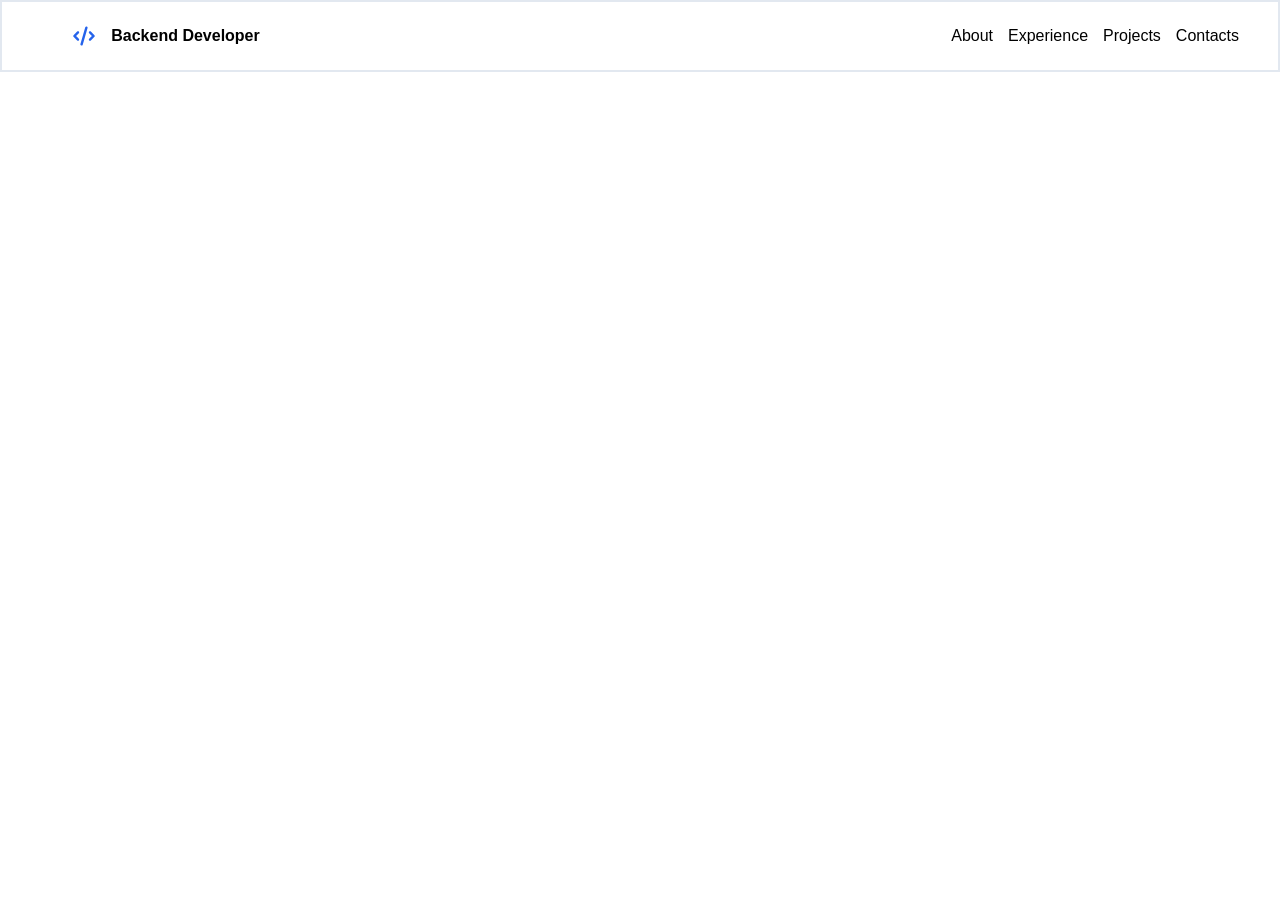
==== about_me.html @ 54883f4c "initial commit" ====
<!DOCTYPE html>
<html lang="en">
<head>
    <meta charset="UTF-8">
    <meta name="viewport" content="width=device-width, initial-scale=1.0">
    <title>Document</title>
    <link rel="stylesheet" href="styles.css">
</head>
<body>
    <header>
        <div class="header_main">
            <div class="header_main_inner">
                <svg width="24" height="24" viewBox="0 0 24 24" fill="none" xmlns="http://www.w3.org/2000/svg">
                    <path
                        d="M14.73 2.44499C14.0925 2.26124 13.4287 2.63249 13.245 3.26999L8.44499 20.07C8.26124 20.7075 8.63249 21.3712 9.26999 21.555C9.90749 21.7387 10.5712 21.3675 10.755 20.73L15.555 3.92999C15.7387 3.29249 15.3675 2.62874 14.73 2.44499ZM17.1525 7.54874C16.6837 8.01749 16.6837 8.77874 17.1525 9.24749L19.905 12L17.1525 14.7525C16.6837 15.2212 16.6837 15.9825 17.1525 16.4512C17.6212 16.92 18.3825 16.92 18.8512 16.4512L22.4512 12.8512C22.92 12.3825 22.92 11.6212 22.4512 11.1525L18.8512 7.55249C18.3825 7.08374 17.6212 7.08374 17.1525 7.55249V7.54874ZM6.85124 7.54874C6.38249 7.07999 5.62124 7.07999 5.15249 7.54874L1.55249 11.1487C1.08374 11.6175 1.08374 12.3787 1.55249 12.8475L5.15249 16.4475C5.62124 16.9162 6.38249 16.9162 6.85124 16.4475C7.31999 15.9787 7.31999 15.2175 6.85124 14.7487L4.09874 12L6.84749 9.24749C7.31624 8.77874 7.31624 8.01749 6.84749 7.54874H6.85124Z"
                        fill="#2563EB" />
                </svg>
                Backend Developer
            </div>
        </div>
        <div class="header_nav">
            <div class="header_inner_nav">
                <div class="header_inner_elements">About</div>
                <div class="header_inner_elements">Experience</div>
                <div class="header_inner_elements">Projects</div>
                <div class="header_inner_elements">Contacts</div>
            </div>

        </div>
    </header>
</body>
</html>
---- styles.css ----
body {
    padding: 0px;
    margin: 0px;
    width: 1920x;
    font-family: "Segoe UI", "Segoe UI Web", "Segoe UI Symbol", 
                 -apple-system, BlinkMacSystemFont, Roboto, 
                 "Helvetica Neue", sans-serif;

}

header {
    box-sizing: border-box;
    padding: 16px 24px;
    display: flex;
    background: white;
    height: 72px;
    align-items: center;
    justify-content: space-between;
    border: 2px solid #E2E8F0;
}

.header_main_inner {
    font-weight: 700;
    width: 280px;
    height: 41px;
    display: flex;
    justify-content: center;
    align-items: center;
    gap: 15px;
}

.header_inner_nav {
    gap: 20px;
    padding: 4px 15px;
    display: flex;
    justify-content: center;
    align-items: center;
    gap: 15px;
}

.hero {
    box-sizing: border-box;
    display: flex;
    background: linear-gradient(to bottom right, #F8FAFC, #F1F5F9);
    height: 600px;
    padding-left: 48px;
    padding-right: 48px;
    padding-bottom: 80px;
    padding-top: 80px;
    justify-content: space-around;
}

.hero_left_column {
    display: flex;
    flex-direction: column;
    gap: 28px;

    width: 696px;
    justify-content: left;
}

.hero_right_column {
    width: 611px;
    height: 436px;
    padding-top: 30px;
    display: flex;
    justify-content: center;

}

.hero_main_text {
    width: 468px;
}

.hero_left_column_main_text {
    font-size: 48px;
    font-weight: bold;
}

.hero_left_column_main_text_description {
    font-size: 48px;
    font-weight: bold;
    color: #2563EB;
}

.hero_left_column_description {
    font-size: 20px;
    font-family: "Segoe UI", "Segoe UI Web", "Segoe UI Symbol", 
                 -apple-system, BlinkMacSystemFont, Roboto, 
                 "Helvetica Neue", sans-serif;
    color: #475569;
    
}


 .hero_left_column_buttons {
    display: flex;
    gap: 10px;
 }

.get_in_touch_button {
    width: 150px;
    height: 48px;
    font-size: 16px;
    font-weight: 600;
    background-color: #2563EB;
    color: white;
    border: 0;
    border-radius: 8px;
}

.view_work_button {
    width: 150px;
    height: 48px;
    font-size: 16px;
    font-weight: 600;
    background-color: transparent;
    border: 1px solid #475569;
    border-radius: 8px;
}



.hero_square {
    border-radius: 12px;
    background: linear-gradient(to bottom right, #3B82F6, #06B6D4);
    width: 288px;
    height: 288px;
    position: relative;
    overflow: visible;
}

.hero_svg_container {
    position: absolute;
    top: 50%;
    left: 50%;
    transform: translate(-50%, -50%);

}

.overlay_block {
  gap: 5px;
  position: absolute;
  top: 250px;
  right: -15px;
  width: 160px;
  height: 46px;
  background-color: white;
  border-radius: 12px;
  display: flex;
  align-items: center;
  justify-content: center;
  color: black;
  font-weight: 600;
  font-size: 15px;
  box-shadow: 0 4px 10px rgba(0,0,0,0.2);
  z-index: 2;
}

.green_circle {
  width: 12px;
  height: 12px;
  background-color: #22C55E;
  border-radius: 50%;
}

.technical_expertise {
    padding: 80px 32px;
    gap: 40px;
    box-sizing: border-box;
    display: flex;
    height: 500px;
    background-color: white;
    align-items: center;
    flex-direction: column;
}

.technical_expertise_text {
    font-size: 36px;
    font-weight: 700;
}

.technical_expertise_blocks {
    padding: 10px 0;
    gap: 24px;
    display: flex;
    flex-direction: row;
}

.tecnical_expertise_card_text {
    font-size: 20px;
    font-weight: 600;
}

.tecnical_expertise_card_text_inner {
    font-size: 16px;
    color: #475569
}

.technical_expertise_block {
    gap: 10px;
    box-sizing: border-box;
    width: 274px;
    height: 215px;
    background-color: #F8FAFC;
    border: 1px solid #E2E8F0;
    display: flex;
    justify-content: flex-start;
    flex-direction: column;
    border-radius: 12px;
    padding: 14px 20px;
}

.experience {
    box-sizing: border-box;
    display: flex;
    background: linear-gradient(to bottom right, #F8FAFC, #F1F5F9);
    height: 650px;
    flex-direction: column;
    align-items: center;
    padding: 40px 24px;
    gap: 10px;
}

.experience_text {
    font-size: 36px;
    font-weight: 700;
}

.experience_blocks {
    width: 1408px;
    height: 451px;
    display: flex;
    flex-direction: column;
    gap: 20px;
    padding: 24px 12px;
    background-color: transparent;
}

.experience_block {
    display: flex;
    flex-direction: column;
    box-sizing: border-box;
    padding: 16px 15px;
    gap: 5px;
    width: 1394px;
    height: 200px;
    background-color: white;
    border-radius: 12px;
    
}

.experience_title {
    font-size: 22px;
    font-weight: 700;
}

.experience_company {
    font-size: 18px;
    font-weight: 600;
    color: #2563EB;
}

.experience_achievements {
    display: flex;
    align-items: center;;
    gap: 10px;
}

.experience_ellipse {
    width: 6px;
    height: 6px;
    background-color: #2563EB;
    border-radius: 50%;
    flex-shrink: 0;
}

.experience_achievement {
    
    font-size: 16px;
    color: #475569;

}

.contacts {
    box-sizing: border-box;
    padding: 80px 24px;
    display: flex;
    align-items: center;
    flex-direction: column;
    height: 400px;
    gap: 10px;
    background-color: white;
}

.main_contacts_text {
    font-size: 36px;
    font-weight: 700;
}

.secondary_contacts_text {
    font-size: 22px;

}

.contacts_buttons {
    width: 510px;
    height: 96px;
    padding: 26px 17px;
    gap: 32px;
    display: flex;
    justify-content: center;
    
    flex-direction: row;
}

.contact_button_text {
    font-size: 18px;
    font-weight: 600;
}

.contact_button {
    height: 44px;
    background-color: transparent;
    border-radius: 12px;
    border: 1px solid #E2E8F0;
    display: flex;
    justify-content: center;
    align-items: center;
    padding: 8px 14px;
    gap: 13px;

}

footer {
    display: flex;
    align-items: center;
    justify-content: center;
    background-color: #1E293B;
    height: 72px;
}

.footer_text {
    color: white;
    font-size: 18px;
    font-weight: 500;
}

/* styles for featured projects */

.featured_projects {
    box-sizing: border-box;
    height: 700px;
    display: flex;
    flex-direction: column;
    justify-content: center;
    align-items: center;
    padding: 80px 24px;
    gap: 24px;
}

.featured_projects_main_text {
    font-size: 36px;
    font-weight: 700;
}

.featured_projects_content {
    display: flex;
    padding: 10px;
    gap: 84px;
}

.featured_project_card {
    width: 380px;
    height: 450px;
    display: flex;
    flex-direction: column;
    border-radius: 12px;
    overflow: hidden;
    border: 1px solid #E2E8F0;
}

.featured_project_card_background {
    display: flex;
    align-items: center;
    justify-content: center;
    width: 380px;
    height: 200px;
}

.background--blue {
    background: linear-gradient(to bottom right, #3B82F6, #06B6D4);
}

.background--green {
    background: linear-gradient(to bottom right, #10B981, #14B8A6);
}

.background--purple {
    background: linear-gradient(to bottom right, #8B5CF6, #A855F7);
}

.featured_project_card_content {
    box-sizing: border-box;
    width: 380px;
    height: 250px;
    display: flex;
    flex-direction: column;
    padding: 12px 24px 8px;
    background-color: #F8FAFC;
    gap: 16px;
}

.featured_project_card_content_main_text {
    font-size: 24px;
    font-weight: 700;
}

.featured_project_card_content_secondary_text {
    font-size: 18px;
    color: #475569;
}

.featured_project_card_content_technologies {
    display: flex;
    align-items: center;
    height: 32px;
    gap: 10px;
}

.featured_project_card_content_technology {
    display: flex;
    align-items: center;
    justify-content: center;
    width: 100px;
    height: 24px;
    background: #DBEAFE;
    color: #1D4ED8;
    font-size: 12px;
    border-radius: 12px;
}


.featured_project_card_content_view_project {
    gap: 5px;
    display: flex;
    align-items: center;
    color: #2563EB;
    font-weight: 600;
}
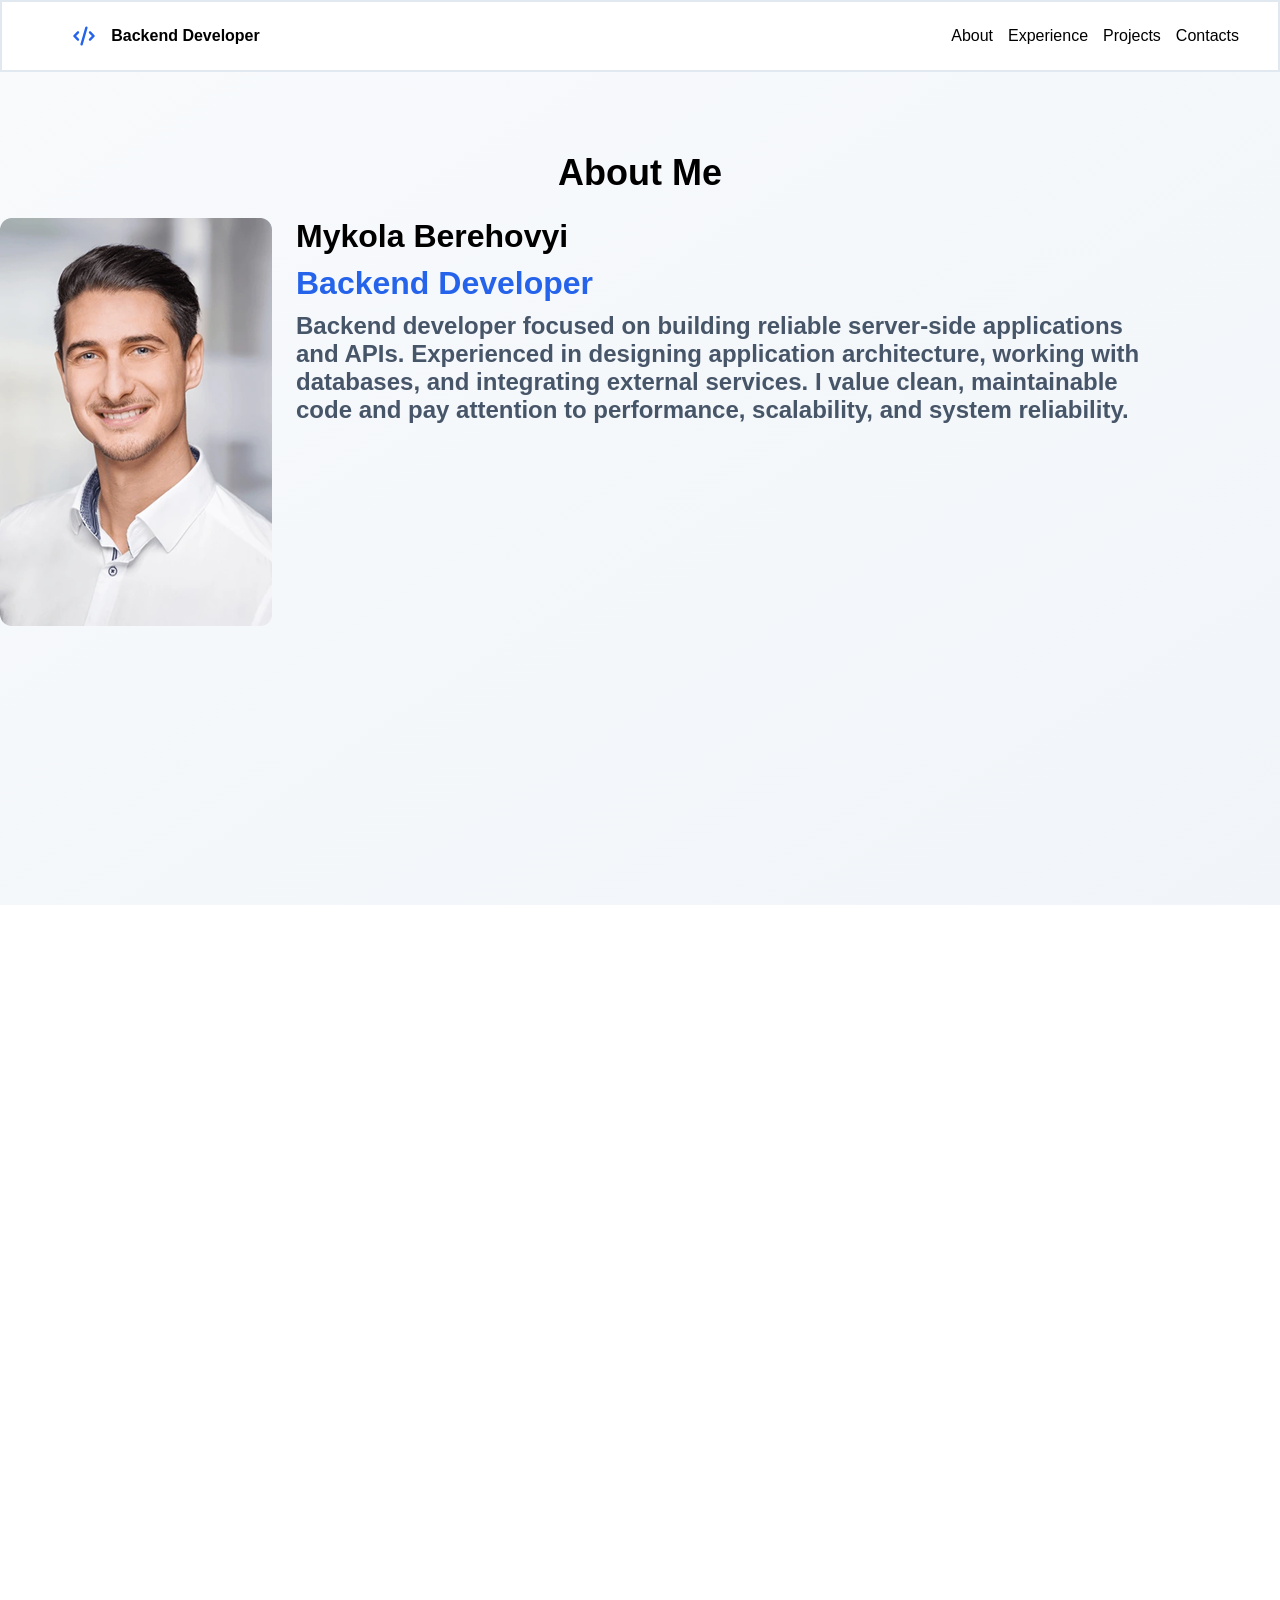
==== commit fcc2820a: "added about me page. edited styles.css. added image for about me page" ====
--- a/about_me.html
+++ b/about_me.html
@@ -25,8 +25,18 @@
                 <div class="header_inner_elements">Projects</div>
                 <div class="header_inner_elements">Contacts</div>
             </div>
-
         </div>
     </header>
+    <div class="about_me">
+            <div class="about_me_text">About Me</div>
+            <div class="about_me_content">
+                <div class="about_me_content_photo"><img src="photo.png" alt=""></div>
+                <div class="about_me_content_description">
+                    <div class="about_me_content_description_name">Mykola Berehovyi</div>
+                    <div class="about_me_content_description_job_title">Backend Developer</div>
+                    <div class="about_me_content_description_about">Backend developer focused on building reliable server-side applications and APIs. Experienced in designing application architecture, working with databases, and integrating external services. I value clean, maintainable code and pay attention to performance, scalability, and system reliability.</div>
+                </div>
+            </div>
+        </div>
 </body>
 </html>
--- a/styles.css
+++ b/styles.css
@@ -1,6 +1,7 @@
 body {
     padding: 0px;
     margin: 0px;
+    height: 3000px;
     width: 1920x;
     font-family: "Segoe UI", "Segoe UI Web", "Segoe UI Symbol", 
                  -apple-system, BlinkMacSystemFont, Roboto, 
@@ -448,3 +449,53 @@
     color: #2563EB;
     font-weight: 600;
 }
+
+/* Styles For About me Page */
+
+.about_me {
+    height: 673px;
+    background: linear-gradient(to bottom right, #F8FAFC, #F1F5F9);
+    display: flex;
+    flex-direction: column;
+    align-items: center;
+    padding: 80px 24px;
+    gap: 24px;
+}
+
+.about_me_text {
+    font-size: 36px;
+    font-weight: 700;
+
+}
+
+.about_me_content {
+    display: flex;
+    gap: 24px;
+    width: 1280px;
+    height: 520px;
+}
+
+.about_me_content_description {
+    display: flex;
+    flex-direction: column;
+    gap: 10px;
+    width: 875px;
+    height: 418px;
+}
+
+.about_me_content_description_name {
+    font-size: 32px;
+    font-weight: bold;
+}
+
+.about_me_content_description_job_title {
+    font-size: 32px;
+    font-weight: bold;
+    color: #2563EB;
+}
+
+.about_me_content_description_about {
+    font-size: 24px;
+    font-weight: 600;
+    color: #475569;
+}
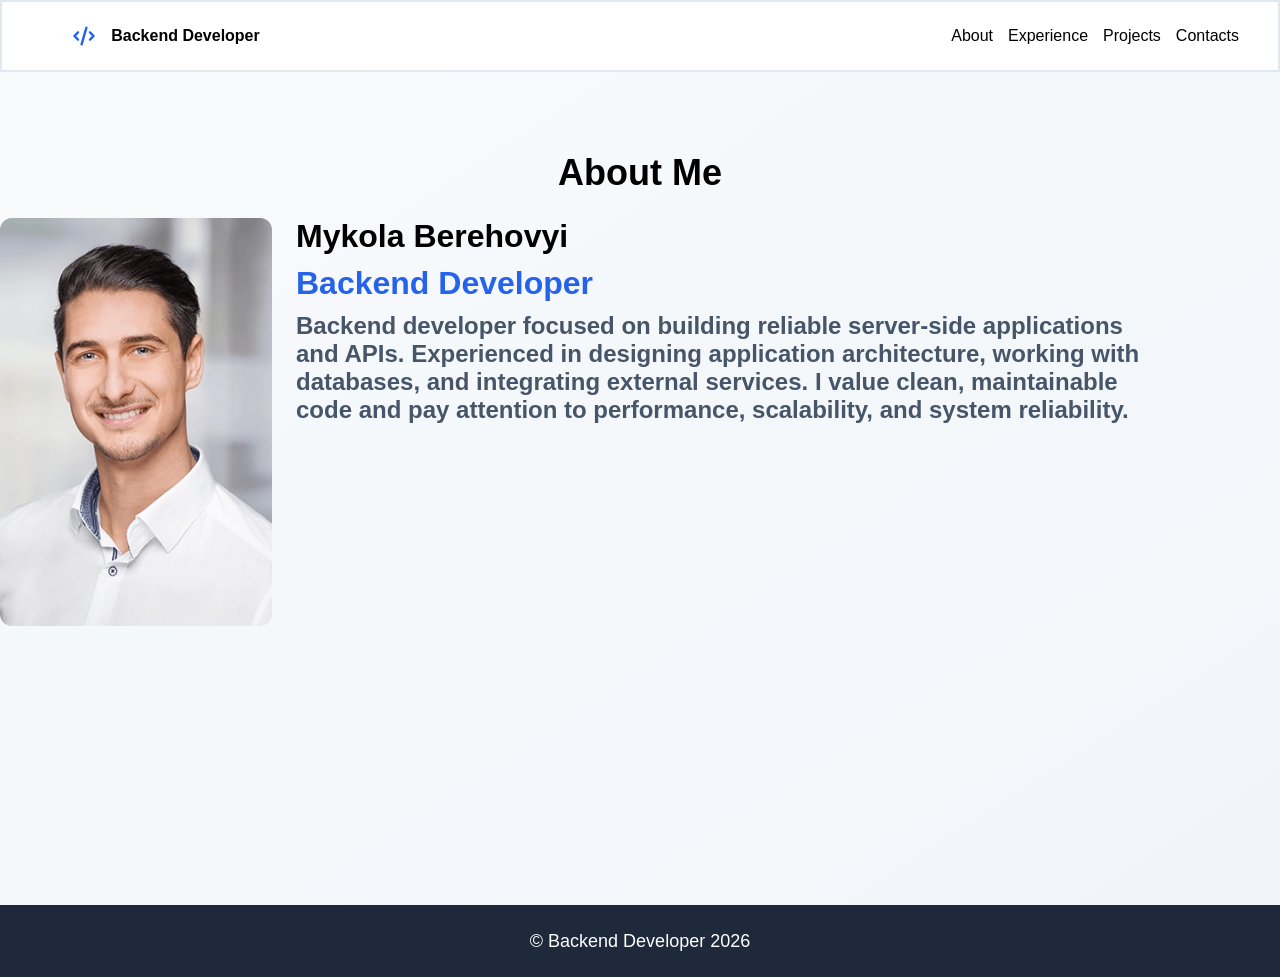
==== commit a1bd0f04: "added footer" ====
--- a/about_me.html
+++ b/about_me.html
@@ -38,5 +38,10 @@
                 </div>
             </div>
         </div>
+    <footer>
+        <div class="footer_text">
+            © Backend Developer 2026
+        </div>
+    </footer>
 </body>
 </html>
--- a/styles.css
+++ b/styles.css
@@ -1,7 +1,6 @@
 body {
     padding: 0px;
     margin: 0px;
-    height: 3000px;
     width: 1920x;
     font-family: "Segoe UI", "Segoe UI Web", "Segoe UI Symbol", 
                  -apple-system, BlinkMacSystemFont, Roboto, 
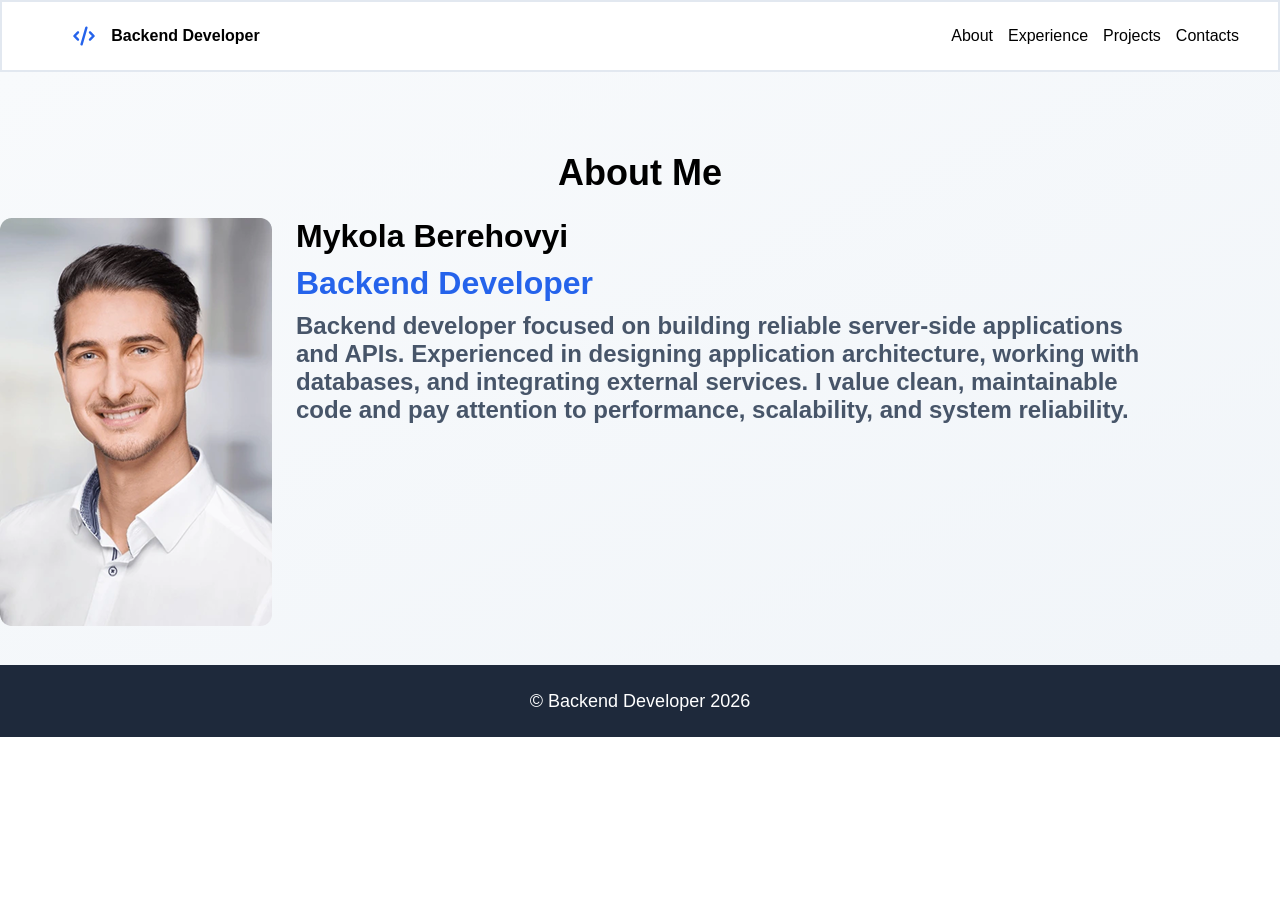
==== commit 049ab64e: "added transition and animation" ====
--- a/about_me.html
+++ b/about_me.html
@@ -20,10 +20,10 @@
         </div>
         <div class="header_nav">
             <div class="header_inner_nav">
-                <div class="header_inner_elements">About</div>
-                <div class="header_inner_elements">Experience</div>
-                <div class="header_inner_elements">Projects</div>
-                <div class="header_inner_elements">Contacts</div>
+                <div class="header_inner_elements"><a href="https://mykolaberehovyi.github.io/auk-std104-project/about_me.html">About</a></div>
+                <div class="header_inner_elements"><a href="https://mykolaberehovyi.github.io/auk-std104-project/page_structure.html#Experience">Experience</a></div>
+                <div class="header_inner_elements"><a href="https://mykolaberehovyi.github.io/auk-std104-project/projects.html">Projects</a></div>
+                <div class="header_inner_elements"><a href="https://mykolaberehovyi.github.io/auk-std104-project/projects.html#Contacts">Contacts</a></div>
             </div>
         </div>
     </header>
--- a/styles.css
+++ b/styles.css
@@ -1,11 +1,39 @@
 body {
     padding: 0px;
     margin: 0px;
-    width: 1920x;
+    width: 100%;
     font-family: "Segoe UI", "Segoe UI Web", "Segoe UI Symbol", 
                  -apple-system, BlinkMacSystemFont, Roboto, 
                  "Helvetica Neue", sans-serif;
 
+}
+
+a {
+    color: black;
+    text-decoration: none;
+
+    /* transition */
+    transition: color 0.3s ease, transform 0.3s ease;
+
+    /* animation */
+    animation: fadeInLink 0.5s ease;
+}
+
+a:hover {
+    color: gray;
+    transform: translateY(-2px);
+}
+
+/* animation */
+@keyframes fadeInLink {
+    from {
+        opacity: 0;
+        transform: translateY(5px);
+    }
+    to {
+        opacity: 1;
+        transform: translateY(0);
+    }
 }
 
 header {
@@ -452,7 +480,7 @@
 /* Styles For About me Page */
 
 .about_me {
-    height: 673px;
+    height: 433px;
     background: linear-gradient(to bottom right, #F8FAFC, #F1F5F9);
     display: flex;
     flex-direction: column;
@@ -497,4 +525,350 @@
     font-size: 24px;
     font-weight: 600;
     color: #475569;
+}
+
+/* Hamburger Menu Styles */
+.mobile_menu_toggle {
+    display: none;
+    background: none;
+    border: none;
+    cursor: pointer;
+    padding: 8px;
+    z-index: 1001;
+}
+
+.mobile_menu_toggle span {
+    display: block;
+    width: 25px;
+    height: 3px;
+    background-color: #2563EB;
+    margin: 5px 0;
+    transition: 0.3s;
+    border-radius: 2px;
+}
+
+.mobile_menu_toggle.active span:nth-child(1) {
+    transform: rotate(-45deg) translate(-5px, 6px);
+}
+
+.mobile_menu_toggle.active span:nth-child(2) {
+    opacity: 0;
+}
+
+.mobile_menu_toggle.active span:nth-child(3) {
+    transform: rotate(45deg) translate(-5px, -6px);
+}
+
+/* Mobile Responsive Styles */
+
+/* Tablet and Mobile */
+@media (max-width: 768px) {
+    /* Header */
+    header {
+        padding: 12px 16px;
+        height: auto;
+        flex-direction: row;
+        justify-content: space-between;
+        position: relative;
+    }
+    
+    .header_main_inner {
+        width: auto;
+        justify-content: flex-start;
+    }
+    
+    .mobile_menu_toggle {
+        display: block;
+    }
+    
+    .header_nav {
+        position: absolute;
+        top: 100%;
+        left: 0;
+        right: 0;
+        background: white;
+        border: 2px solid #E2E8F0;
+        border-top: none;
+        max-height: 0;
+        overflow: hidden;
+        transition: max-height 0.3s ease;
+        z-index: 1000;
+    }
+    
+    .header_nav.active {
+        max-height: 200px;
+    }
+    
+    .header_inner_nav {
+        width: 100%;
+        justify-content: center;
+        padding: 16px 0;
+        flex-direction: column;
+        gap: 12px;
+    }
+    
+    .header_inner_elements {
+        font-size: 16px;
+        padding: 8px 16px;
+        text-align: center;
+        border-radius: 8px;
+        transition: background-color 0.3s;
+    }
+    
+    .header_inner_elements:hover {
+        background-color: #F8FAFC;
+    }
+    
+    /* Hero Section */
+    .hero {
+        height: auto;
+        padding: 40px 16px;
+        flex-direction: column;
+        align-items: center;
+        text-align: center;
+    }
+    
+    .hero_left_column {
+        width: 100%;
+        max-width: 100%;
+        align-items: center;
+        text-align: center;
+    }
+    
+    .hero_main_text {
+        width: 100%;
+    }
+    
+    .hero_left_column_main_text,
+    .hero_left_column_main_text_description {
+        font-size: 32px;
+    }
+    
+    .hero_left_column_description {
+        font-size: 16px;
+        text-align: center;
+    }
+    
+    .hero_right_column {
+        width: 100%;
+        height: auto;
+        padding-top: 20px;
+    }
+    
+    .hero_square {
+        width: 200px;
+        height: 200px;
+    }
+    
+    .overlay_block {
+        top: 170px;
+        right: 50%;
+        transform: translateX(50%);
+        width: 140px;
+        font-size: 13px;
+    }
+    
+    .hero_left_column_buttons {
+        flex-direction: column;
+        width: 100%;
+        max-width: 280px;
+    }
+    
+    .get_in_touch_button,
+    .view_work_button {
+        width: 100%;
+    }
+    
+    /* Technical Expertise */
+    .technical_expertise {
+        padding: 40px 16px;
+        height: auto;
+    }
+    
+    .technical_expertise_text {
+        font-size: 28px;
+        text-align: center;
+    }
+    
+    .technical_expertise_blocks {
+        flex-direction: column;
+        align-items: center;
+        gap: 16px;
+    }
+    
+    .technical_expertise_block {
+        width: 100%;
+        max-width: 300px;
+        height: auto;
+        min-height: 180px;
+    }
+    
+    /* Experience */
+    .experience {
+        padding: 40px 16px;
+        height: auto;
+    }
+    
+    .experience_text {
+        font-size: 28px;
+        text-align: center;
+    }
+    
+    .experience_blocks {
+        width: 100%;
+        height: auto;
+        padding: 16px 8px;
+    }
+    
+    .experience_block {
+        width: 100%;
+        height: auto;
+        padding: 16px;
+    }
+    
+    /* Contacts */
+    .contacts {
+        padding: 40px 16px;
+        height: auto;
+    }
+    
+    .main_contacts_text {
+        font-size: 28px;
+        text-align: center;
+    }
+    
+    .secondary_contacts_text {
+        font-size: 18px;
+        text-align: center;
+    }
+    
+    .contacts_buttons {
+        width: 100%;
+        height: auto;
+        padding: 20px 0;
+        flex-direction: column;
+        gap: 16px;
+        align-items: center;
+    }
+    
+    .contact_button {
+        width: 100%;
+        max-width: 280px;
+    }
+    
+    /* Featured Projects */
+    .featured_projects {
+        padding: 40px 16px;
+        height: auto;
+    }
+    
+    .featured_projects_main_text {
+        font-size: 28px;
+        text-align: center;
+    }
+    
+    .featured_projects_content {
+        flex-direction: column;
+        gap: 24px;
+        align-items: center;
+    }
+    
+    .featured_project_card {
+        width: 100%;
+        max-width: 350px;
+        height: auto;
+    }
+    
+    .featured_project_card_background {
+        width: 100%;
+        height: 150px;
+    }
+    
+    .featured_project_card_content {
+        width: 100%;
+        height: auto;
+        padding: 16px;
+    }
+    
+    .featured_project_card_content_main_text {
+        font-size: 20px;
+    }
+    
+    .featured_project_card_content_secondary_text {
+        font-size: 16px;
+    }
+    
+    /* About Me */
+    .about_me {
+        padding: 40px 16px;
+        height: auto;
+    }
+    
+    .about_me_text {
+        font-size: 28px;
+        text-align: center;
+    }
+    
+    .about_me_content {
+        flex-direction: column;
+        width: 100%;
+        height: auto;
+        align-items: center;
+    }
+    
+    .about_me_content_photo img {
+        max-width: 200px;
+        height: auto;
+        border-radius: 12px;
+    }
+    
+    .about_me_content_description {
+        width: 100%;
+        height: auto;
+        text-align: center;
+    }
+    
+    .about_me_content_description_name,
+    .about_me_content_description_job_title {
+        font-size: 24px;
+    }
+    
+    .about_me_content_description_about {
+        font-size: 16px;
+    }
+}
+
+/* Small Mobile */
+@media (max-width: 480px) {
+    .hero_left_column_main_text,
+    .hero_left_column_main_text_description {
+        font-size: 24px;
+    }
+    
+    .hero_left_column_description {
+        font-size: 14px;
+    }
+    
+    .technical_expertise_text,
+    .experience_text,
+    .main_contacts_text,
+    .featured_projects_main_text,
+    .about_me_text {
+        font-size: 24px;
+    }
+    
+    .technical_expertise_block,
+    .featured_project_card {
+        max-width: 100%;
+    }
+    
+    .header_inner_elements {
+        font-size: 12px;
+        padding: 2px 6px;
+    }
+    
+    .overlay_block {
+        width: 120px;
+        font-size: 11px;
+    }
 }
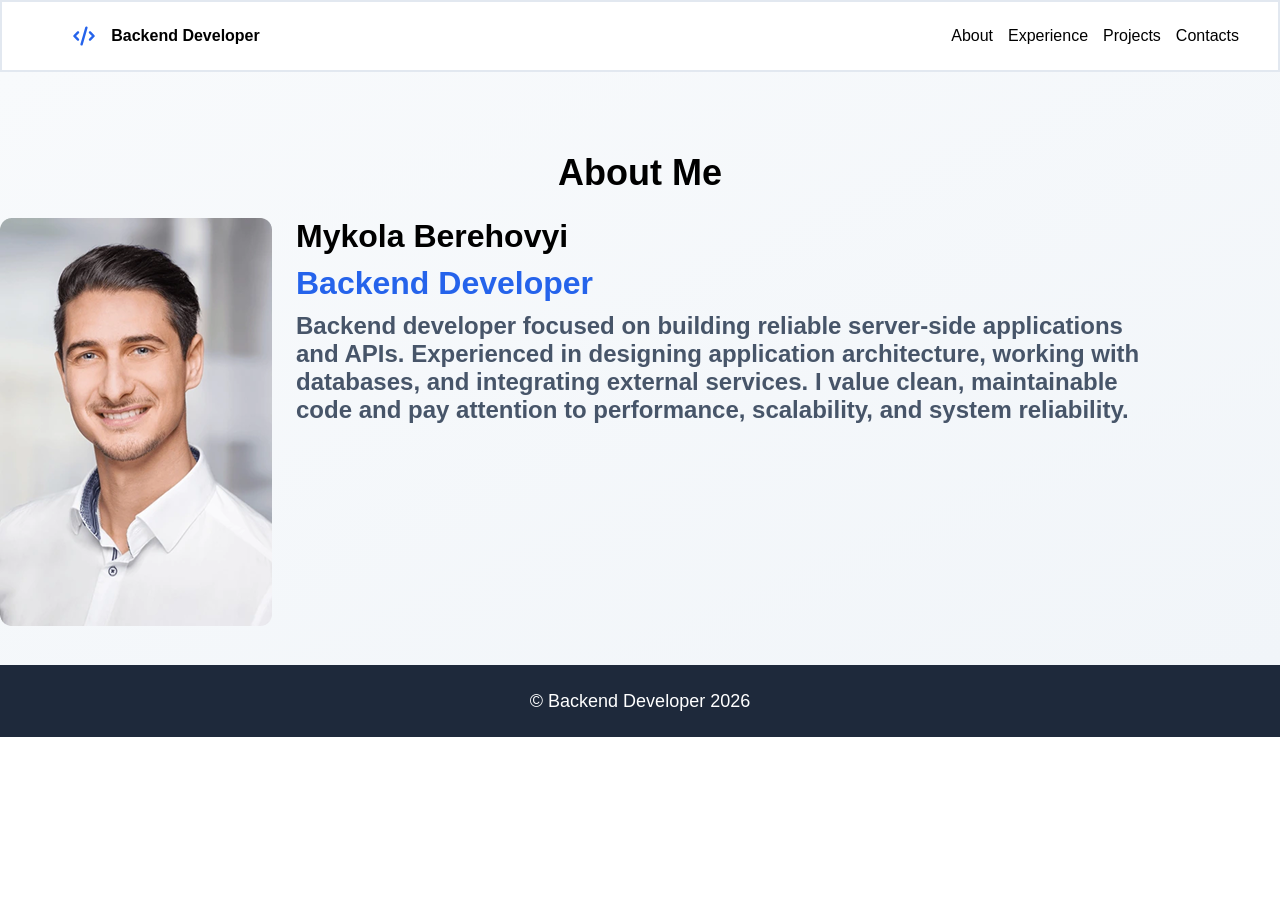
==== commit 2d8e18fe: "added semantics" ====
--- a/about_me.html
+++ b/about_me.html
@@ -3,14 +3,17 @@
 <head>
     <meta charset="UTF-8">
     <meta name="viewport" content="width=device-width, initial-scale=1.0">
-    <title>Document</title>
+    <title>About Me | Backend Developer Portfolio | Freelance Programmer</title>
     <link rel="stylesheet" href="styles.css">
+    <meta name="description" content="Meet Mykola Berehovyi, a freelance backend developer specializing in scalable web development, API design, and custom database solutions. Expert in Python, Django, and modern backend technologies.">
+    <meta name="keywords" content="about me, backend developer, freelance programmer, web developer portfolio, Python developer, Django, API development, custom website development, scalable systems">
+    <script src="https://analytics.ahrefs.com/analytics.js" data-key="3zWYaCiY27zAT6hdWTZsyQ" async></script>
 </head>
 <body>
     <header>
         <div class="header_main">
             <div class="header_main_inner">
-                <svg width="24" height="24" viewBox="0 0 24 24" fill="none" xmlns="http://www.w3.org/2000/svg">
+                <svg width="24" height="24" viewBox="0 0 24 24" fill="none" xmlns="http://www.w3.org/2000/svg" role="img" aria-label="Code brackets icon representing backend development">
                     <path
                         d="M14.73 2.44499C14.0925 2.26124 13.4287 2.63249 13.245 3.26999L8.44499 20.07C8.26124 20.7075 8.63249 21.3712 9.26999 21.555C9.90749 21.7387 10.5712 21.3675 10.755 20.73L15.555 3.92999C15.7387 3.29249 15.3675 2.62874 14.73 2.44499ZM17.1525 7.54874C16.6837 8.01749 16.6837 8.77874 17.1525 9.24749L19.905 12L17.1525 14.7525C16.6837 15.2212 16.6837 15.9825 17.1525 16.4512C17.6212 16.92 18.3825 16.92 18.8512 16.4512L22.4512 12.8512C22.92 12.3825 22.92 11.6212 22.4512 11.1525L18.8512 7.55249C18.3825 7.08374 17.6212 7.08374 17.1525 7.55249V7.54874ZM6.85124 7.54874C6.38249 7.07999 5.62124 7.07999 5.15249 7.54874L1.55249 11.1487C1.08374 11.6175 1.08374 12.3787 1.55249 12.8475L5.15249 16.4475C5.62124 16.9162 6.38249 16.9162 6.85124 16.4475C7.31999 15.9787 7.31999 15.2175 6.85124 14.7487L4.09874 12L6.84749 9.24749C7.31624 8.77874 7.31624 8.01749 6.84749 7.54874H6.85124Z"
                         fill="#2563EB" />
@@ -22,25 +25,27 @@
             <div class="header_inner_nav">
                 <div class="header_inner_elements"><a href="https://mykolaberehovyi.github.io/auk-std104-project/about_me.html">About</a></div>
                 <div class="header_inner_elements"><a href="https://mykolaberehovyi.github.io/auk-std104-project/page_structure.html#Experience">Experience</a></div>
-                <div class="header_inner_elements"><a href="https://mykolaberehovyi.github.io/auk-std104-project/projects.html">Projects</a></div>
-                <div class="header_inner_elements"><a href="https://mykolaberehovyi.github.io/auk-std104-project/projects.html#Contacts">Contacts</a></div>
+                <div class="header_inner_elements"><a href="https://mykolaberehovyi.github.io/auk-std104-project/featured_projects.html">Projects</a></div>
+                <div class="header_inner_elements"><a href="https://mykolaberehovyi.github.io/auk-std104-project/page_structure.html#Contacts">Contacts</a></div>
             </div>
         </div>
     </header>
-    <div class="about_me">
+    <main>
+        <section class="about_me">
             <div class="about_me_text">About Me</div>
             <div class="about_me_content">
-                <div class="about_me_content_photo"><img src="photo.png" alt=""></div>
+                <div class="about_me_content_photo"><img src="photo.png" alt="Professional headshot photo of Mykola Berehovyi, backend developer"></div>
                 <div class="about_me_content_description">
                     <div class="about_me_content_description_name">Mykola Berehovyi</div>
                     <div class="about_me_content_description_job_title">Backend Developer</div>
                     <div class="about_me_content_description_about">Backend developer focused on building reliable server-side applications and APIs. Experienced in designing application architecture, working with databases, and integrating external services. I value clean, maintainable code and pay attention to performance, scalability, and system reliability.</div>
                 </div>
             </div>
-        </div>
+        </section>
+    </main>
     <footer>
         <div class="footer_text">
-            © Backend Developer 2026
+            &copy; Backend Developer 2026
         </div>
     </footer>
 </body>
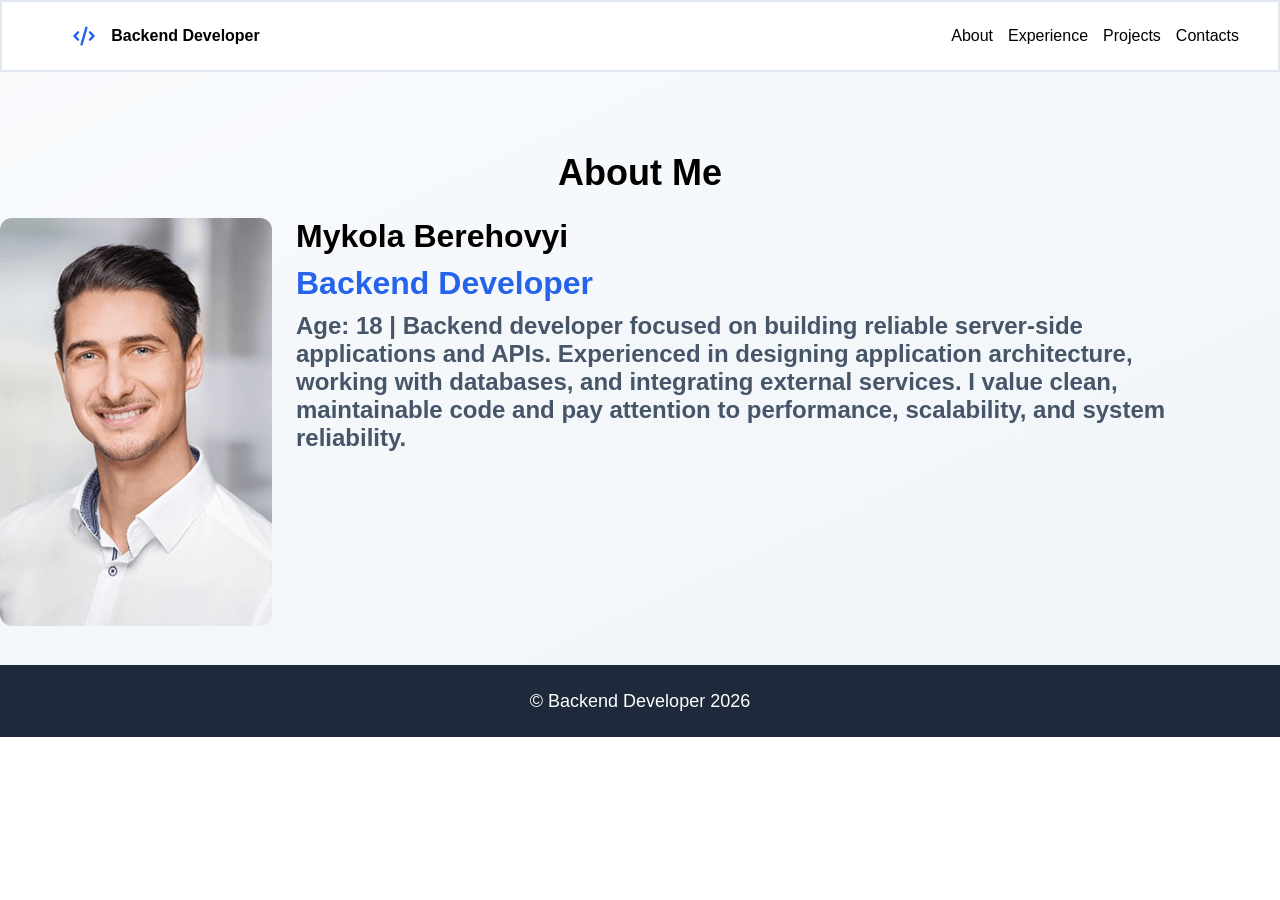
==== commit 1160a748: "done" ====
--- a/about_me.html
+++ b/about_me.html
@@ -9,6 +9,8 @@
     <meta name="keywords" content="about me, backend developer, freelance programmer, web developer portfolio, Python developer, Django, API development, custom website development, scalable systems">
     <script src="https://analytics.ahrefs.com/analytics.js" data-key="3zWYaCiY27zAT6hdWTZsyQ" async></script>
 </head>
+
+
 <body>
     <header>
         <div class="header_main">
@@ -18,7 +20,7 @@
                         d="M14.73 2.44499C14.0925 2.26124 13.4287 2.63249 13.245 3.26999L8.44499 20.07C8.26124 20.7075 8.63249 21.3712 9.26999 21.555C9.90749 21.7387 10.5712 21.3675 10.755 20.73L15.555 3.92999C15.7387 3.29249 15.3675 2.62874 14.73 2.44499ZM17.1525 7.54874C16.6837 8.01749 16.6837 8.77874 17.1525 9.24749L19.905 12L17.1525 14.7525C16.6837 15.2212 16.6837 15.9825 17.1525 16.4512C17.6212 16.92 18.3825 16.92 18.8512 16.4512L22.4512 12.8512C22.92 12.3825 22.92 11.6212 22.4512 11.1525L18.8512 7.55249C18.3825 7.08374 17.6212 7.08374 17.1525 7.55249V7.54874ZM6.85124 7.54874C6.38249 7.07999 5.62124 7.07999 5.15249 7.54874L1.55249 11.1487C1.08374 11.6175 1.08374 12.3787 1.55249 12.8475L5.15249 16.4475C5.62124 16.9162 6.38249 16.9162 6.85124 16.4475C7.31999 15.9787 7.31999 15.2175 6.85124 14.7487L4.09874 12L6.84749 9.24749C7.31624 8.77874 7.31624 8.01749 6.84749 7.54874H6.85124Z"
                         fill="#2563EB" />
                 </svg>
-                Backend Developer
+                <a href="https://mykolaberehovyi.github.io/auk-std104-project/page_structure.html">Backend Developer</a>
             </div>
         </div>
         <div class="header_nav">
@@ -38,15 +40,17 @@
                 <div class="about_me_content_description">
                     <div class="about_me_content_description_name">Mykola Berehovyi</div>
                     <div class="about_me_content_description_job_title">Backend Developer</div>
-                    <div class="about_me_content_description_about">Backend developer focused on building reliable server-side applications and APIs. Experienced in designing application architecture, working with databases, and integrating external services. I value clean, maintainable code and pay attention to performance, scalability, and system reliability.</div>
+                    <div class="about_me_content_description_about"><span id="age"></span>Backend developer focused on building reliable server-side applications and APIs. Experienced in designing application architecture, working with databases, and integrating external services. I value clean, maintainable code and pay attention to performance, scalability, and system reliability.</div>
                 </div>
             </div>
         </section>
     </main>
+    <script src="script.js"></script>
     <footer>
         <div class="footer_text">
-            &copy; Backend Developer 2026
+            © Backend Developer <span id="year"></span>
         </div>
     </footer>
+    <script src="footer_year"></script>
 </body>
 </html>
--- a/styles.css
+++ b/styles.css
@@ -6,6 +6,10 @@
                  -apple-system, BlinkMacSystemFont, Roboto, 
                  "Helvetica Neue", sans-serif;
 
+}
+
+html {
+    scroll-behavior: smooth;
 }
 
 a {
@@ -147,7 +151,14 @@
     border-radius: 8px;
 }
 
-
+#topButton {
+    position: fixed;
+    bottom: 20px;
+    right: 20px;
+    padding: 10px;
+    border-radius: 50%;
+    cursor: pointer;
+}
 
 .hero_square {
     border-radius: 12px;
